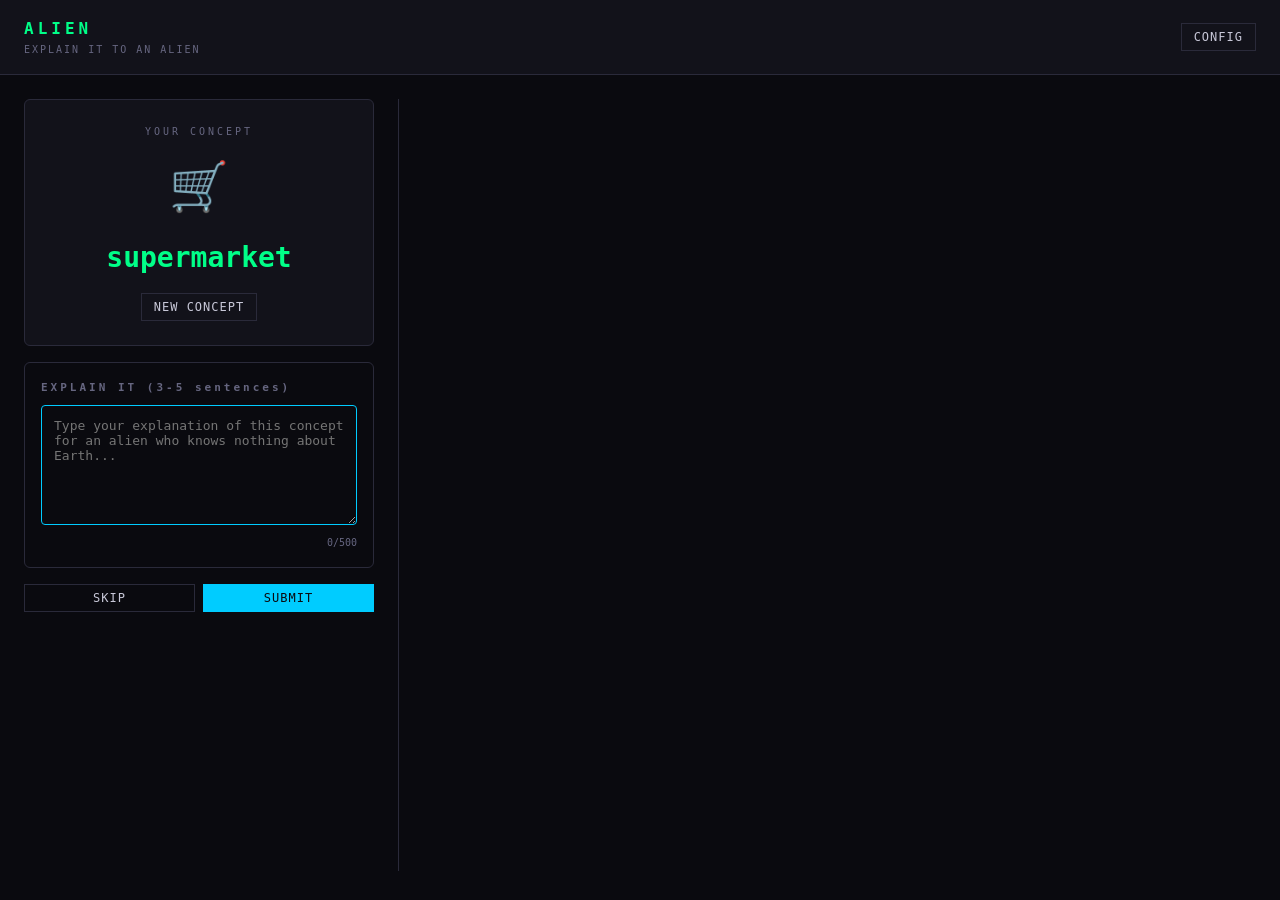
==== alien/index.html @ bf6cbd99 "Initial: 5 AI-powered browser toys + shared core - core/ai-core.js: LLM communication (streaming, Op" ====
<!DOCTYPE html>
<html lang="en">
<head>
<meta charset="UTF-8">
<meta name="viewport" content="width=device-width, initial-scale=1.0">
<title>ALIEN — Explain It to an Alien</title>
<link rel="stylesheet" href="../core/theme.css">
<style>
  body { display: block; }
  .app { flex-direction: column; min-height: 100vh; }

  .header {
    background: var(--bg2);
    border-bottom: 1px solid var(--border);
    padding: 16px 24px;
    display: flex;
    justify-content: space-between;
    align-items: center;
  }
  .header h1 { font-size: 16px; letter-spacing: 4px; color: var(--green); }
  .header .sub { font-size: 10px; color: var(--grey); letter-spacing: 2px; }

  .content {
    flex: 1;
    display: flex;
    gap: 24px;
    padding: 24px;
    max-height: calc(100vh - 80px);
  }

  .left-panel {
    width: 350px;
    flex-shrink: 0;
    overflow-y: auto;
    display: flex;
    flex-direction: column;
    gap: 16px;
  }

  .right-panel {
    flex: 1;
    overflow-y: auto;
    border-left: 1px solid var(--border);
    padding-left: 24px;
  }

  .concept-card {
    border: 1px solid var(--border);
    border-radius: 6px;
    padding: 24px;
    text-align: center;
    background: var(--bg2);
  }
  .concept-card .label {
    font-size: 10px;
    letter-spacing: 3px;
    color: var(--grey);
    margin-bottom: 8px;
  }
  .concept-card .concept {
    font-size: 28px;
    color: var(--green);
    font-weight: bold;
    margin-bottom: 12px;
  }
  .concept-card .emoji {
    font-size: 48px;
    margin-bottom: 12px;
  }

  .input-section {
    border: 1px solid var(--border);
    border-radius: 6px;
    padding: 16px;
  }
  .input-section h3 {
    font-size: 11px;
    letter-spacing: 3px;
    color: var(--grey);
    margin-bottom: 8px;
  }
  .input-section textarea {
    width: 100%;
    min-height: 120px;
    resize: vertical;
    background: var(--bg);
    border: 1px solid var(--border);
    color: var(--text);
    font-family: var(--font-mono);
    font-size: 13px;
    padding: 12px;
    border-radius: 4px;
  }
  .input-section textarea:focus {
    outline: none;
    border-color: var(--blue);
  }
  .char-count {
    text-align: right;
    font-size: 10px;
    color: var(--grey);
    margin-top: 4px;
  }

  .score-display {
    border: 1px solid var(--border);
    border-radius: 6px;
    padding: 20px;
    text-align: center;
    background: var(--bg2);
  }
  .score-number {
    font-size: 64px;
    font-weight: bold;
    line-height: 1;
    margin-bottom: 8px;
  }
  .score-label {
    font-size: 11px;
    letter-spacing: 3px;
    color: var(--grey);
  }
  .score-bar {
    height: 6px;
    background: var(--bg);
    border-radius: 3px;
    margin-top: 12px;
    overflow: hidden;
  }
  .score-fill {
    height: 100%;
    border-radius: 3px;
    transition: width 0.5s, background 0.5s;
  }

  .alien-response {
    border: 1px solid var(--border);
    border-radius: 6px;
    padding: 20px;
    background: var(--bg2);
  }
  .alien-response h3 {
    font-size: 11px;
    letter-spacing: 3px;
    color: var(--purple);
    margin-bottom: 12px;
  }
  .alien-response .text {
    font-size: 14px;
    line-height: 1.7;
    white-space: pre-wrap;
  }

  .attempt-log {
    border: 1px solid var(--border);
    border-radius: 6px;
    padding: 12px;
    max-height: 200px;
    overflow-y: auto;
  }
  .attempt-log h3 {
    font-size: 11px;
    letter-spacing: 3px;
    color: var(--grey);
    margin-bottom: 8px;
  }
  .attempt-entry {
    display: flex;
    justify-content: space-between;
    padding: 4px 0;
    border-bottom: 1px solid var(--border);
    font-size: 12px;
  }
  .attempt-entry .num { color: var(--blue); margin-right: 8px; }
  .attempt-entry .score { font-weight: bold; }

  .actions {
    display: flex;
    gap: 8px;
  }
  .actions .btn { flex: 1; }

  @media (max-width: 800px) {
    .content { flex-direction: column; }
    .left-panel { width: 100%; }
    .right-panel { border-left: none; padding-left: 0; border-top: 1px solid var(--border); padding-top: 16px; }
  }
</style>
</head>
<body>
<div class="app">
  <div class="header">
    <div>
      <h1>ALIEN</h1>
      <div class="sub">EXPLAIN IT TO AN ALIEN</div>
    </div>
    <button class="btn" onclick="CONFIG.createPanel()">CONFIG</button>
  </div>

  <div class="content">
    <div class="left-panel">
      <div class="concept-card" id="concept-card">
        <div class="label">YOUR CONCEPT</div>
        <div class="emoji" id="concept-emoji">👽</div>
        <div class="concept" id="concept-text">---</div>
        <button class="btn" onclick="newConcept()">NEW CONCEPT</button>
      </div>

      <div class="input-section">
        <h3>EXPLAIN IT (3-5 sentences)</h3>
        <textarea id="explanation" placeholder="Type your explanation of this concept for an alien who knows nothing about Earth..."></textarea>
        <div class="char-count"><span id="char-count">0</span>/500</div>
      </div>

      <div class="actions">
        <button class="btn" onclick="newConcept()">SKIP</button>
        <button class="btn primary" onclick="submitExplanation()">SUBMIT</button>
      </div>

      <div class="score-display" id="score-display" style="display:none">
        <div class="score-number" id="score-number">--</div>
        <div class="score-label">ALIEN UNDERSTANDING</div>
        <div class="score-bar">
          <div class="score-fill" id="score-fill" style="width:0"></div>
        </div>
      </div>

      <div class="attempt-log" id="attempt-log" style="display:none">
        <h3>ATTEMPTS</h3>
        <div id="attempts-list"></div>
      </div>
    </div>

    <div class="right-panel">
      <div class="alien-response" id="alien-response" style="display:none">
        <h3>👽 ALIEN SAYS</h3>
        <div class="text" id="alien-text"></div>
      </div>

      <div id="chat-log" class="terminal" style="margin-top:16px;"></div>
    </div>
  </div>
</div>

<script src="../core/ai-core.js"></script>
<script src="../core/config.js"></script>
<script>
var CONCEPTS = [
  {word: 'fork', emoji: '🍴'}, {word: 'rain', emoji: '🌧️'}, {word: 'subscription', emoji: '💳'},
  {word: 'Wi-Fi', emoji: '📶'}, {word: 'clock', emoji: '🕐'}, {word: 'mirror', emoji: '🪞'},
  {word: 'bookmark', emoji: '🔖'}, {word: 'password', emoji: '🔑'}, {word: 'pizza', emoji: '🍕'},
  {word: 'calendar', emoji: '📅'}, {word: 'sunglasses', emoji: '🕶️'}, {word: 'doorbell', emoji: '🔔'},
  {word: 'umbrella', emoji: '☂️'}, {word: 'alarm clock', emoji: '⏰'}, {word: 'headphones', emoji: '🎧'},
  {word: 'elevator', emoji: '🛗'}, {word: 'shopping cart', emoji: '🛒'}, {word: 'keyboard', emoji: '⌨️'},
  {word: 'wallet', emoji: '👛'}, {word: 'passport', emoji: '📘'}, {word: 'traffic light', emoji: '🚦'},
  {word: 'toothbrush', emoji: '🪥'}, {word: 'pillow', emoji: '🛏️'}, {word: 'wallet', emoji: '💳'},
  {word: 'thermometer', emoji: '🌡️'}, {word: 'luggage', emoji: '🧳'}, {word: 'soap', emoji: '🧼'},
  {word: 'passport', emoji: '🛂'}, {word: 'receipt', emoji: '🧾'}, {word: 'pencil', emoji: '✏️'},
  {word: 'blanket', emoji: '🧣'}, {word: 'battery', emoji: '🔋'}, {word: 'zipper', emoji: '🤐'},
  {word: 'sponge', emoji: '🧽'}, {word: 'coin', emoji: '🪙'}, {word: 'telescope', emoji: '🔭'},
  {word: 'microscope', emoji: '🔬'}, {word: 'thermostat', emoji: '🌡️'}, {word: 'remote control', emoji: '📺'},
  {word: 'light switch', emoji: '💡'}, {word: 'washing machine', emoji: '🫧'}, {word: 'solar panel', emoji: '☀️'},
  {word: 'bicycle', emoji: '🚲'}, {word: 'anchor', emoji: '⚓'}, {word: 'compass', emoji: '🧭'},
  {word: 'ladder', emoji: '🪜'}, {word: 'hammer', emoji: '🔨'}, {word: 'key', emoji: '🔑'},
  {word: 'lock', emoji: '🔒'}, {word: 'glasses', emoji: '👓'}, {word: 'scissors', emoji: '✂️'},
  {word: 'needle', emoji: '🪡'}, {word: 'coin toss', emoji: '🪙'}, {word: 'shadow', emoji: '👤'},
  {word: 'echo', emoji: '🔊'}, {word: 'dream', emoji: '💭'}, {word: 'déjà vu', emoji: '🔄'},
  {word: ' déjà vu', emoji: '🌀'}, {word: 'irony', emoji: '🎭'}, {word: 'boredom', emoji: '🥱'},
  {word: 'nostalgia', emoji: '📼'}, {word: 'awkward silence', emoji: '🫣'}, {word: 'small talk', emoji: '💬'},
  {word: 'procrastination', emoji: '⏰'}, {word: 'deadline', emoji: '📅'}, {word: 'alarm clock', emoji: '⏰'},
  {word: 'Monday', emoji: '😩'}, {word: 'weekend', emoji: '🎉'}, {word: 'vacation', emoji: '🏖️'},
  {word: 'taxi', emoji: '🚕'}, {word: 'library', emoji: '📚'}, {word: 'supermarket', emoji: '🛒'},
  {word: 'coffee', emoji: '☕'}, {word: 'tea', emoji: '🍵'}, {word: 'tap water', emoji: '🚰'},
  {word: 'hot shower', emoji: '🚿'}, {word: 'blanket burrito', emoji: '🫔'}, {word: 'yawn', emoji: '🥱'},
  {word: 'sneeze', emoji: '🤧'}, {word: 'hiccups', emoji: '😮'}, {word: 'sunburn', emoji: '🌞'},
  {word: 'gravity', emoji: '🍎'}, {word: 'magnetism', emoji: '🧲'}, {word: 'electricity', emoji: '⚡'},
  {word: 'oxygen', emoji: '💨'}, {word: 'photosynthesis', emoji: '🌱'}, {word: 'DNA', emoji: '🧬'},
  {word: 'virus', emoji: '🦠'}, {word: 'vaccine', emoji: '💉'}, {word: 'antibiotics', emoji: '💊'},
  {word: 'sunset', emoji: '🌅'}, {word: 'rainbow', emoji: '🌈'}, {word: 'thunder', emoji: '⛈️'},
  {word: 'snowflake', emoji: '❄️'}, {word: 'tide', emoji: '🌊'}, {word: 'season', emoji: '🍂'},
  {word: 'timezone', emoji: '🌍'}, {word: 'longitude', emoji: '🗺️'}, {word: 'compass', emoji: '🧭'},
  {word: 'horizon', emoji: '🌅'}, {word: 'constellation', emoji: '⭐'}, {word: 'eclipse', emoji: '🌑'},
  {word: 'rain check', emoji: '🎟️'}, {word: 'cold feet', emoji: '🦶'}, {word: 'piece of cake', emoji: '🍰'},
  {word: 'break a leg', emoji: '🦵'}, {word: 'barking up wrong tree', emoji: '🐕'}, {word: 'cat out of bag', emoji: '🐱'},
  {word: 'raining cats and dogs', emoji: '🐾'}, {word: 'once in a blue moon', emoji: '🌙'}, {word: 'hit the hay', emoji: '🛏️'}
];

var currentConcept = null;
var attempts = [];
var isGenerating = false;

function newConcept() {
  var usedWords = attempts.map(function(a) { return a.concept; });
  var available = CONCEPTS.filter(function(c) { return usedWords.indexOf(c.word) === -1; });
  if (available.length === 0) {
    document.getElementById('concept-text').textContent = 'ALL CONCEPTS USED!';
    return;
  }
  var pick = available[Math.floor(Math.random() * available.length)];
  currentConcept = pick;
  document.getElementById('concept-text').textContent = pick.word;
  document.getElementById('concept-emoji').textContent = pick.emoji;
  document.getElementById('explanation').value = '';
  document.getElementById('char-count').textContent = '0';
  document.getElementById('explanation').focus();
}

document.getElementById('explanation').addEventListener('input', function() {
  var len = this.value.length;
  document.getElementById('char-count').textContent = len;
  if (len > 500) {
    this.value = this.value.substring(0, 500);
    document.getElementById('char-count').textContent = '500';
  }
});

async function submitExplanation() {
  if (isGenerating) return;
  var text = document.getElementById('explanation').value.trim();
  if (!text) return;
  if (!currentConcept) { newConcept(); return; }

  isGenerating = true;
  var attemptNum = attempts.length + 1;

  document.getElementById('score-display').style.display = 'block';
  document.getElementById('score-number').textContent = '...';
  document.getElementById('score-number').style.color = 'var(--grey)';
  document.getElementById('score-fill').style.width = '0';
  document.getElementById('score-fill').style.background = 'var(--grey)';

  var systemPrompt = 'You are an alien from the Andromeda galaxy. You know NOTHING about Earth, human culture, biology, technology, or language. You are trying to understand human concepts. The user is explaining a concept to you. Score their explanation from 0-100 based on how well you understand it. Be specific about what confused you and what questions remain. Be funny and curious. Format:\n\nSCORE: [number]\n\n[Your response as the alien - questions, confusion, partial understanding, humor]';

  var history = attempts.map(function(a, i) {
    return 'Attempt ' + (i+1) + ' (' + a.concept + '): "' + a.text + '" → Score: ' + a.score;
  }).join('\n');

  var userMsg = 'Concept: ' + currentConcept.word + '\n\nMy explanation: ' + text;
  if (history) userMsg += '\n\nPrevious attempts:\n' + history;

  var msgs = [
    {role:'system', content: systemPrompt},
    {role:'user', content: userMsg}
  ];

  document.getElementById('alien-response').style.display = 'block';
  document.getElementById('alien-text').textContent = '';

  await AI.streamChat(msgs, [], {
    onContent: function(chunk) {
      document.getElementById('alien-text').textContent += chunk;
    },
    onDone: function(msg) {
      var full = msg.content || '';
      var scoreMatch = full.match(/SCORE:\s*(\d+)/i);
      var score = scoreMatch ? parseInt(scoreMatch[1]) : 0;
      score = Math.min(100, Math.max(0, score));

      attempts.push({concept: currentConcept.word, text: text, score: score});
      renderAttempts(score);
      updateScoreDisplay(score);

      document.getElementById('explanation').value = '';
      document.getElementById('char-count').textContent = '0';
      isGenerating = false;
    },
    onError: function(err) {
      document.getElementById('alien-text').textContent = 'Error: ' + err;
      isGenerating = false;
    }
  });
}

function updateScoreDisplay(score) {
  var num = document.getElementById('score-number');
  var fill = document.getElementById('score-fill');
  num.textContent = score + '/100';
  fill.style.width = score + '%';

  if (score >= 80) {
    num.style.color = 'var(--green)';
    fill.style.background = 'var(--green)';
  } else if (score >= 50) {
    num.style.color = 'var(--amber)';
    fill.style.background = 'var(--amber)';
  } else {
    num.style.color = 'var(--red)';
    fill.style.background = 'var(--red)';
  }
}

function renderAttempts(latestScore) {
  var log = document.getElementById('attempt-log');
  var list = document.getElementById('attempts-list');
  log.style.display = 'block';
  list.innerHTML = '';

  attempts.forEach(function(a, i) {
    var entry = document.createElement('div');
    entry.className = 'attempt-entry';
    var scoreColor = a.score >= 80 ? 'var(--green)' : a.score >= 50 ? 'var(--amber)' : 'var(--red)';
    entry.innerHTML = '<span><span class="num">#' + (i+1) + '</span>' + escHtml(a.concept) + '</span>' +
      '<span class="score" style="color:' + scoreColor + '">' + a.score + '</span>';
    list.appendChild(entry);
  });
}

function escHtml(s) {
  var div = document.createElement('div');
  div.textContent = s || '';
  return div.innerHTML;
}

// Init
newConcept();
</script>
</body>
</html>
---- core/theme.css ----
/* ═══════════════════════════════════════════════════════════════
   THEME — Cybertronian base (port from teletraan)
   ═══════════════════════════════════════════════════════════════ */

:root {
  --bg: #0a0a0f;
  --bg2: #12121a;
  --bg3: #1a1a25;
  --border: #2a2a3a;
  --text: #c8c8d8;
  --grey: #666680;
  --blue: #00ccff;
  --green: #00ff88;
  --amber: #ffaa00;
  --red: #ff4444;
  --purple: #aa44ff;
  --cyan: #00e5ff;
  --pink: #ff00aa;
  --font-mono: 'JetBrains Mono', 'Fira Code', 'Source Code Pro', monospace;
  --font-sans: 'Inter', 'Segoe UI', system-ui, sans-serif;
}

* { margin: 0; padding: 0; box-sizing: border-box; }

body {
  background: var(--bg);
  color: var(--text);
  font-family: var(--font-mono);
  font-size: 14px;
  line-height: 1.6;
  min-height: 100vh;
}

/* Layout */
.app {
  display: flex;
  min-height: 100vh;
}

.sidebar {
  width: 240px;
  background: var(--bg2);
  border-right: 1px solid var(--border);
  padding: 16px;
  display: flex;
  flex-direction: column;
  gap: 12px;
  overflow-y: auto;
}

.main {
  flex: 1;
  padding: 20px;
  overflow-y: auto;
  max-height: 100vh;
}

/* Sidebar elements */
.sidebar h1 {
  font-size: 14px;
  letter-spacing: 3px;
  color: var(--blue);
  text-transform: uppercase;
}

.sidebar .subtitle {
  font-size: 10px;
  color: var(--grey);
  letter-spacing: 2px;
}

.status-block {
  border: 1px solid var(--border);
  border-radius: 4px;
  padding: 8px;
}

.status-row {
  display: flex;
  justify-content: space-between;
  font-size: 11px;
  padding: 2px 0;
}

.status-row span { display: flex; align-items: center; gap: 6px; }

.dot {
  width: 8px; height: 8px;
  border-radius: 50%;
  display: inline-block;
}
.dot.green { background: var(--green); box-shadow: 0 0 6px var(--green); }
.dot.amber { background: var(--amber); box-shadow: 0 0 6px var(--amber); }
.dot.red { background: var(--red); box-shadow: 0 0 6px var(--red); }
.dot.grey { background: var(--grey); }

.clock {
  font-size: 11px;
  color: var(--grey);
  text-align: center;
  letter-spacing: 2px;
  padding: 4px 0;
}

/* Buttons */
.btn {
  background: transparent;
  border: 1px solid var(--border);
  color: var(--text);
  font-family: var(--font-mono);
  font-size: 12px;
  padding: 6px 12px;
  cursor: pointer;
  letter-spacing: 1px;
  transition: all 0.2s;
}
.btn:hover {
  border-color: var(--blue);
  color: var(--blue);
  box-shadow: 0 0 8px rgba(0,204,255,0.15);
}
.btn.primary {
  background: var(--blue);
  color: var(--bg);
  border-color: var(--blue);
}
.btn.primary:hover {
  background: #00bbee;
  box-shadow: 0 0 12px rgba(0,204,255,0.3);
}
.btn.danger { border-color: var(--red); color: var(--red); }
.btn.danger:hover { background: var(--red); color: var(--bg); }

.btn-side {
  width: 100%;
  text-align: left;
  background: transparent;
  border: 1px solid var(--border);
  color: var(--text);
  font-family: var(--font-mono);
  font-size: 11px;
  padding: 6px 10px;
  cursor: pointer;
  letter-spacing: 1px;
  transition: all 0.2s;
}
.btn-side:hover {
  border-color: var(--blue);
  color: var(--blue);
}

/* Form elements */
input[type="text"],
input[type="number"],
input[type="password"],
textarea,
select {
  width: 100%;
  background: var(--bg);
  border: 1px solid var(--border);
  color: var(--text);
  font-family: var(--font-mono);
  font-size: 13px;
  padding: 8px 10px;
  border-radius: 3px;
  outline: none;
  transition: border-color 0.2s;
}
input:focus, textarea:focus, select:focus {
  border-color: var(--blue);
}

label {
  display: flex;
  flex-direction: column;
  gap: 4px;
  font-size: 11px;
  color: var(--grey);
  letter-spacing: 2px;
  text-transform: uppercase;
}

.row-chk {
  flex-direction: row !important;
  align-items: center;
  gap: 8px !important;
}
.row-chk input[type="checkbox"] {
  width: auto;
  accent-color: var(--blue);
}

select {
  cursor: pointer;
}

/* Terminal / message area */
.terminal {
  display: flex;
  flex-direction: column;
  gap: 8px;
  padding-bottom: 80px;
}

.msg {
  padding: 8px 12px;
  border-radius: 4px;
  font-size: 13px;
  line-height: 1.5;
  white-space: pre-wrap;
  word-break: break-word;
}

.msg.user {
  background: rgba(0,204,255,0.08);
  border-left: 3px solid var(--blue);
}

.msg.ai {
  background: rgba(0,255,136,0.05);
  border-left: 3px solid var(--green);
}

.msg.system {
  background: transparent;
  border-left: 3px solid var(--grey);
  color: var(--grey);
  font-size: 11px;
}

.msg.error {
  background: rgba(255,68,68,0.08);
  border-left: 3px solid var(--red);
  color: var(--red);
}

/* Streaming cursor */
.streaming-cursor {
  display: inline-block;
  width: 2px;
  height: 1em;
  background: var(--green);
  animation: blink 0.8s infinite;
  vertical-align: text-bottom;
  margin-left: 2px;
}

@keyframes blink {
  0%, 100% { opacity: 1; }
  50% { opacity: 0; }
}

/* Input bar */
.input-bar {
  position: fixed;
  bottom: 0;
  left: 0;
  right: 0;
  display: flex;
  gap: 8px;
  padding: 12px 20px;
  background: var(--bg2);
  border-top: 1px solid var(--border);
  z-index: 10;
}

.input-bar textarea {
  flex: 1;
  resize: none;
  max-height: 100px;
  min-height: 36px;
}

.input-bar .btn {
  padding: 8px 20px;
}

/* Config overlay */
.config-overlay {
  position: fixed;
  inset: 0;
  background: rgba(0,0,0,0.8);
  display: none;
  justify-content: center;
  align-items: center;
  z-index: 100;
}
.config-overlay.open { display: flex; }

.config-panel {
  background: var(--bg2);
  border: 1px solid var(--border);
  border-radius: 6px;
  padding: 24px;
  width: 400px;
  max-height: 80vh;
  overflow-y: auto;
  display: flex;
  flex-direction: column;
  gap: 12px;
}

.config-panel h2 {
  font-size: 14px;
  letter-spacing: 3px;
  color: var(--blue);
  border-bottom: 1px solid var(--border);
  padding-bottom: 8px;
}

.config-buttons {
  display: flex;
  gap: 8px;
  margin-top: 8px;
}
.config-buttons .btn { flex: 1; }

/* Reasoning block */
.msg-reasoning {
  margin-bottom: 4px;
  border-left: 2px solid var(--purple);
  padding-left: 8px;
}
.reasoning-header {
  font-size: 10px;
  letter-spacing: 2px;
  color: var(--purple);
  cursor: pointer;
  user-select: none;
}
.reasoning-body {
  font-size: 12px;
  color: var(--grey);
  max-height: 200px;
  overflow-y: auto;
}
.reasoning-body.collapsed { display: none; }

/* Tool card */
.msg-tool-card {
  border: 1px solid var(--border);
  border-radius: 4px;
  font-size: 12px;
}
.tool-card-header {
  display: flex;
  justify-content: space-between;
  align-items: center;
  padding: 6px 10px;
  cursor: pointer;
}
.tool-card-name { color: var(--amber); }
.tool-card-status.running { color: var(--amber); }
.tool-card-status.done { color: var(--green); }
.tool-card-status.error { color: var(--red); }
.tool-card-body {
  padding: 6px 10px;
  border-top: 1px solid var(--border);
  white-space: pre-wrap;
  color: var(--grey);
}
.tool-card-body.collapsed { display: none; }

/* Token info */
.token-info {
  font-size: 10px;
  color: var(--grey);
  text-align: right;
}

/* Animations */
@keyframes fadeIn {
  from { opacity: 0; transform: translateY(8px); }
  to { opacity: 1; transform: translateY(0); }
}
.msg, .tool-card { animation: fadeIn 0.2s ease; }
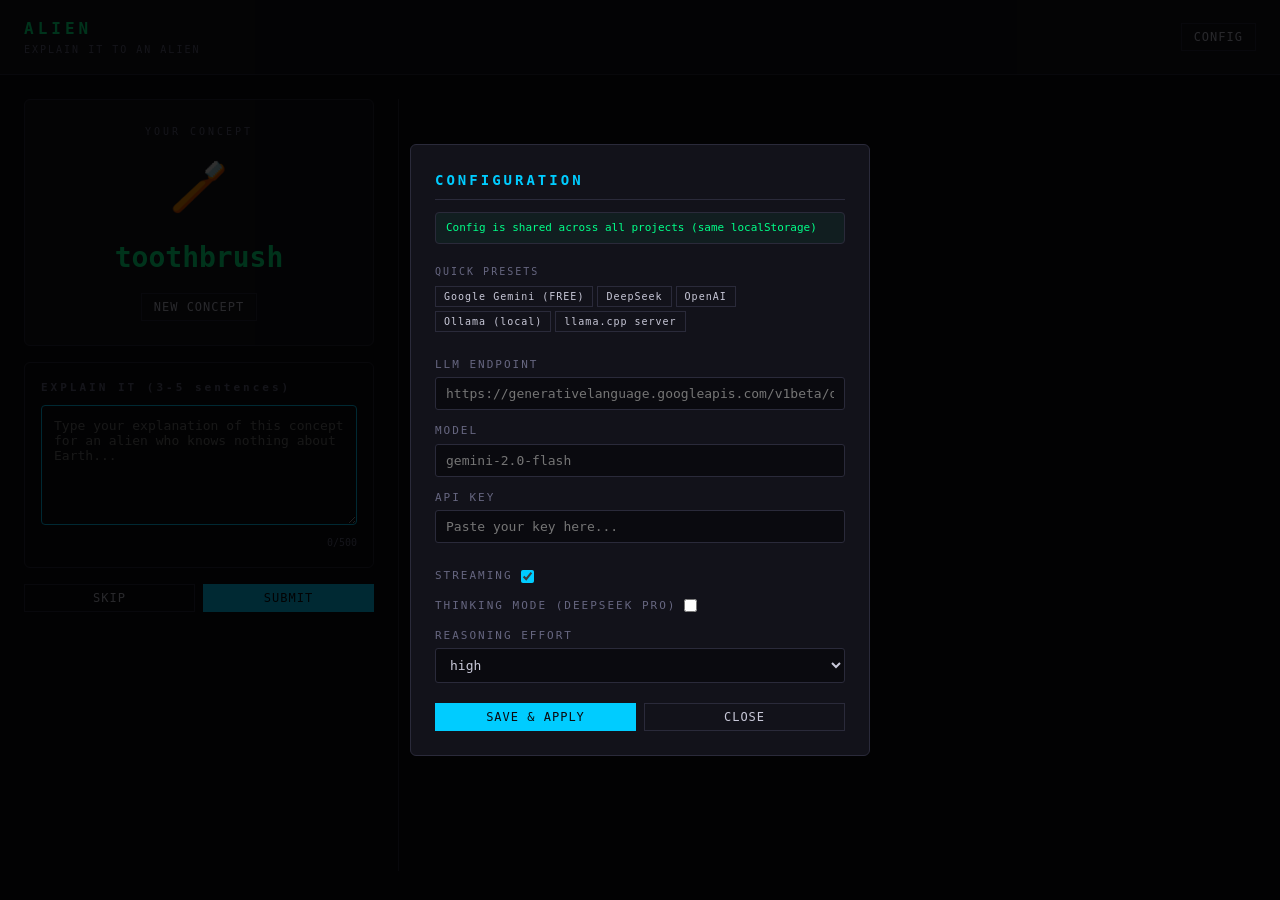
==== commit 79592ea4: "Add Google Gemini free preset + shared config + auto-show on first visit - CONFIG panel now has pres" ====
--- a/alien/index.html
+++ b/alien/index.html
@@ -244,6 +244,7 @@
 
 <script src="../core/ai-core.js"></script>
 <script src="../core/config.js"></script>
+<script>CONFIG.checkFirstRun();</script>
 <script>
 var CONCEPTS = [
   {word: 'fork', emoji: '🍴'}, {word: 'rain', emoji: '🌧️'}, {word: 'subscription', emoji: '💳'},
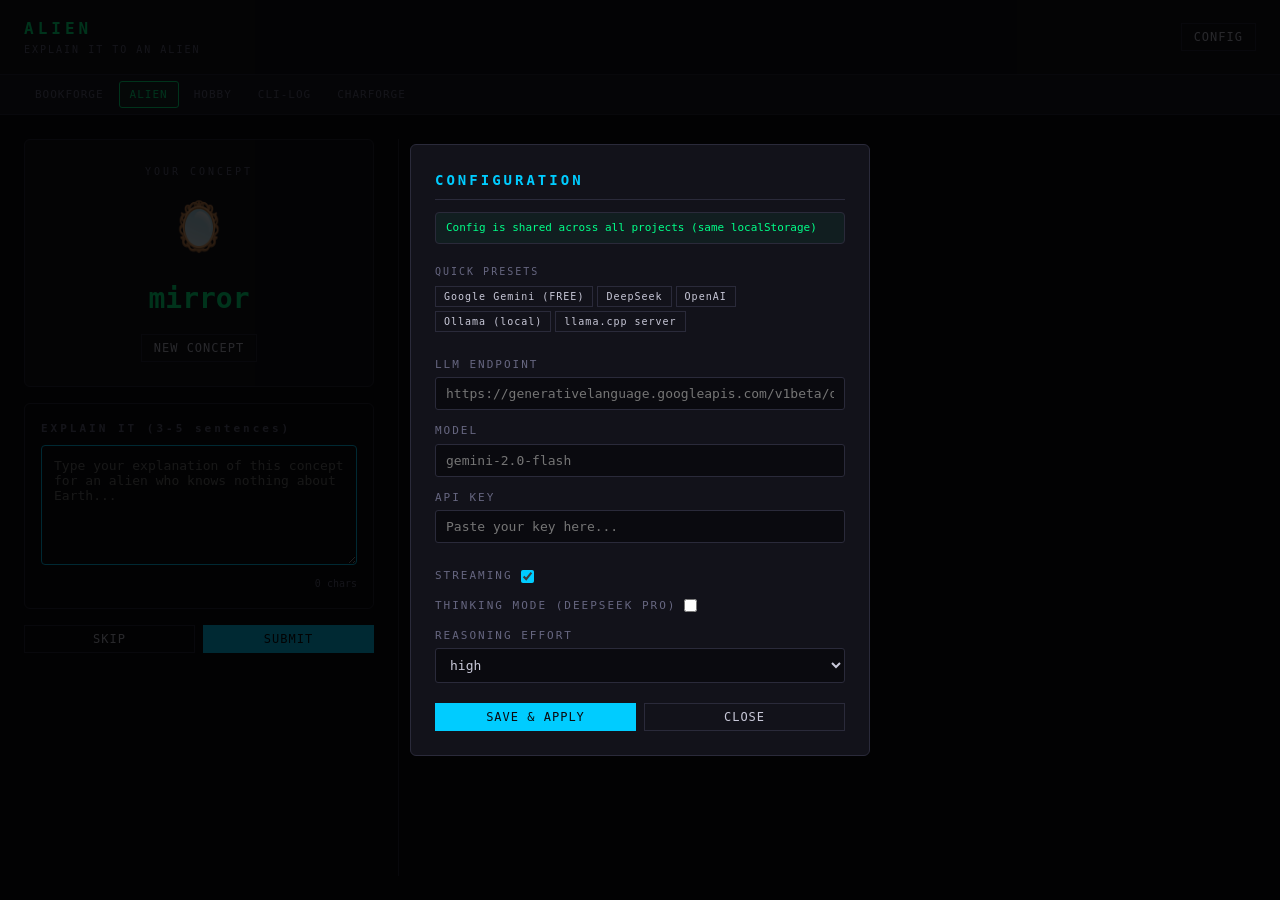
==== commit 03abaa55: "Remove char limit in alien + add nav bar to all projects - Alien: removed 500 char limit, now shows " ====
--- a/alien/index.html
+++ b/alien/index.html
@@ -19,6 +19,29 @@
   }
   .header h1 { font-size: 16px; letter-spacing: 4px; color: var(--green); }
   .header .sub { font-size: 10px; color: var(--grey); letter-spacing: 2px; }
+
+  .nav-bar {
+    display: flex;
+    gap: 4px;
+    background: var(--bg3);
+    border-bottom: 1px solid var(--border);
+    padding: 6px 24px;
+    overflow-x: auto;
+  }
+  .nav-bar a {
+    color: var(--grey);
+    text-decoration: none;
+    font-family: var(--font-mono);
+    font-size: 11px;
+    letter-spacing: 1px;
+    padding: 4px 10px;
+    border-radius: 3px;
+    border: 1px solid transparent;
+    white-space: nowrap;
+    transition: all 0.2s;
+  }
+  .nav-bar a:hover { border-color: var(--border); color: var(--text); }
+  .nav-bar a.active { border-color: var(--green); color: var(--green); background: rgba(0,255,136,0.05); }
 
   .content {
     flex: 1;
@@ -196,6 +219,13 @@
     </div>
     <button class="btn" onclick="CONFIG.createPanel()">CONFIG</button>
   </div>
+  <div class="nav-bar">
+    <a href="../bookforge/">BOOKFORGE</a>
+    <a href="../alien/" class="active">ALIEN</a>
+    <a href="../hobby/">HOBBY</a>
+    <a href="../cli-log/">CLI-LOG</a>
+    <a href="../charforge/">CHARFORGE</a>
+  </div>
 
   <div class="content">
     <div class="left-panel">
@@ -209,7 +239,7 @@
       <div class="input-section">
         <h3>EXPLAIN IT (3-5 sentences)</h3>
         <textarea id="explanation" placeholder="Type your explanation of this concept for an alien who knows nothing about Earth..."></textarea>
-        <div class="char-count"><span id="char-count">0</span>/500</div>
+        <div class="char-count"><span id="char-count">0</span> chars</div>
       </div>
 
       <div class="actions">
@@ -307,12 +337,7 @@
 }
 
 document.getElementById('explanation').addEventListener('input', function() {
-  var len = this.value.length;
-  document.getElementById('char-count').textContent = len;
-  if (len > 500) {
-    this.value = this.value.substring(0, 500);
-    document.getElementById('char-count').textContent = '500';
-  }
+  document.getElementById('char-count').textContent = this.value.length;
 });
 
 async function submitExplanation() {
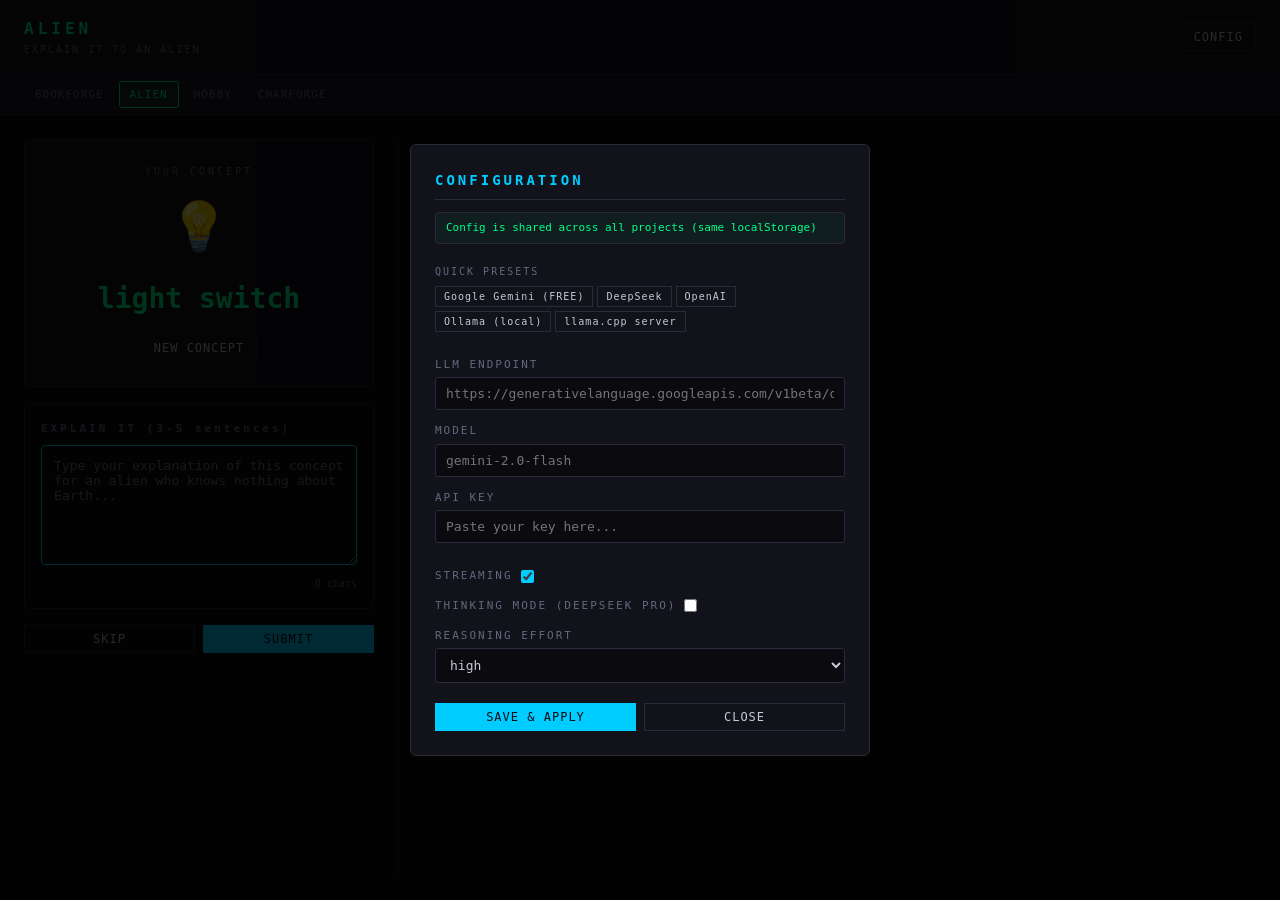
==== commit 4b4ae248: "Add AI images (Pollinations.ai) to all projects + remove cli-log - Bookforge: unique AI-generated co" ====
--- a/alien/index.html
+++ b/alien/index.html
@@ -223,7 +223,6 @@
     <a href="../bookforge/">BOOKFORGE</a>
     <a href="../alien/" class="active">ALIEN</a>
     <a href="../hobby/">HOBBY</a>
-    <a href="../cli-log/">CLI-LOG</a>
     <a href="../charforge/">CHARFORGE</a>
   </div>
 
